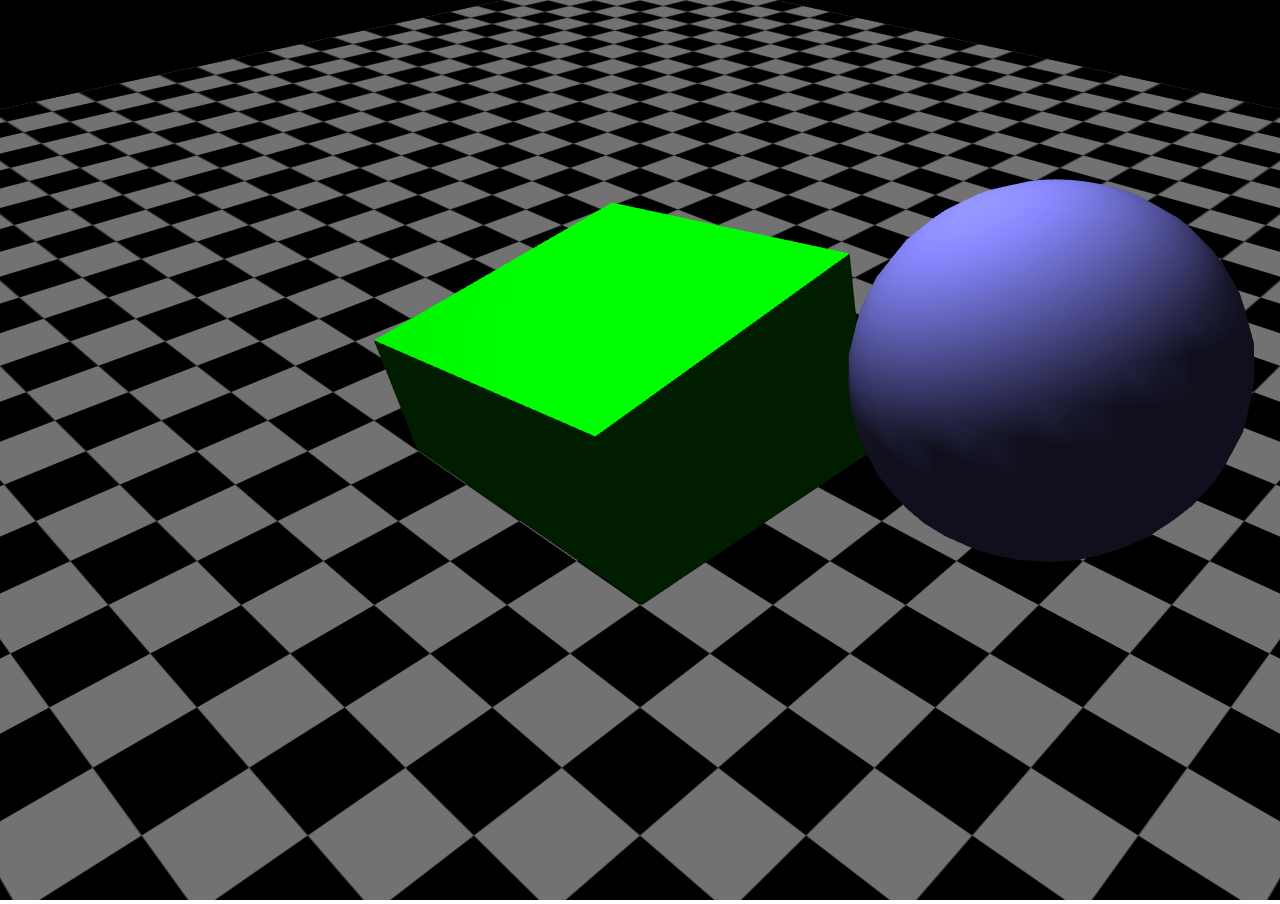
==== src/index.html @ b943882a "bigger cube" ====
<!DOCTYPE html>
<html>
    <head>
        <meta charset=utf-8>
        <title>My first Three.js app</title>
        <style>
            body { margin: 0; overflow: hidden; }
            canvas { width: 100%; height: 100% }
        </style>

        <script src="js/three.min.js"></script>
        <script src="js/Detector.js"></script>
        <script src="js/OrbitControls.js"></script>
        <script src="js/THREEx.KeyboardState.js"></script>
    </head>
    <body>

        <script>
            ///////////
            // SCENE //
            ///////////
            scene = new THREE.Scene();
            ////////////
            // CAMERA //
            ////////////
            
            // set the view size in pixels (custom or according to window size)
            // var SCREEN_WIDTH = 400, SCREEN_HEIGHT = 300;
            var SCREEN_WIDTH = window.innerWidth, SCREEN_HEIGHT = window.innerHeight;   
            // camera attributes
            var VIEW_ANGLE = 45, 
            ASPECT = SCREEN_WIDTH / SCREEN_HEIGHT, 
            NEAR = 0.1, 
            FAR = 10000;
            // set up camera
            camera = new THREE.PerspectiveCamera( VIEW_ANGLE, ASPECT, NEAR, FAR);
            // add the camera to the scene
            scene.add(camera);
            // the camera defaults to position (0,0,0)
            //  so pull it back (z = 400) and up (y = 100) and set the angle towards the scene origin
            camera.position.set(200,200,200);
            camera.lookAt(scene.position);  

            //var renderer = new THREE.WebGLRenderer();

                // create and start the renderer; choose antialias setting.
            if ( Detector.webgl )
                renderer = new THREE.WebGLRenderer( {antialias:true} );
            else
                renderer = new THREE.CanvasRenderer(); 
            renderer.setSize( window.innerWidth, window.innerHeight );
            document.body.appendChild( renderer.domElement );


            var geometry = new THREE.BoxGeometry( 100, 100, 100 );
            var material = new THREE.MeshLambertMaterial( { color: 0x00ff00 } );
            var cube = new THREE.Mesh( geometry, material );
            cube.position.set(0, 5, 0);
            scene.add( cube );



            // most objects displayed are a "mesh":
            //  a collection of points ("geometry") and
            //  a set of surface parameters ("material")    
            // Sphere parameters: radius, segments along width, segments along height
            var sphereGeometry = new THREE.SphereGeometry( 50, 32, 16 ); 
            // use a "lambert" material rather than "basic" for realistic lighting.
            //   (don't forget to add (at least one) light!)
            var sphereMaterial = new THREE.MeshLambertMaterial( {color: 0x8888ff} ); 
            var sphere = new THREE.Mesh(sphereGeometry, sphereMaterial);
            sphere.position.set(100, 50, -50);
            scene.add(sphere);


            // note: 4x4 checkboard pattern scaled so that each square is 25 by 25 pixels.
            var floorTexture = new THREE.ImageUtils.loadTexture( 'img/checkerboard.jpg' );
            floorTexture.wrapS = floorTexture.wrapT = THREE.RepeatWrapping; 
            floorTexture.repeat.set( 10, 10 );
            // DoubleSide: render texture on both sides of mesh
            var floorMaterial = new THREE.MeshLambertMaterial( { map: floorTexture, side: THREE.DoubleSide } );
            var floorGeometry = new THREE.PlaneGeometry(1000, 1000, 1, 1);
            var floor = new THREE.Mesh(floorGeometry, floorMaterial);
            floor.position.y = -0.5;
            floor.rotation.x = Math.PI / 2;
            scene.add(floor);

            //camera.position.z = 5;

            controls = new THREE.OrbitControls( camera, renderer.domElement );

            var light1 = new THREE.PointLight(0xffffff, 1.0, 0.0, 1);
            light1.position.set(0,250,0);
            scene.add(light1);


            var light = new THREE.AmbientLight( 0x1d1d1d ); // soft white light
            scene.add( light );


            var keyboard = new THREEx.KeyboardState();

            function animate() 
            {
                requestAnimationFrame( animate );
                render();       
                update();
            }
            function update()
            {
                var MOVE_BY = .1;

                if ( keyboard.pressed("w") ) {
                    console.log( 'Have a nice day! - w'); 
                    cube.position.z -= MOVE_BY;
                }
                if ( keyboard.pressed("s") ) {
                    console.log( 'Have a nice day! - s'); 
                    cube.position.z += MOVE_BY;
                }
                if ( keyboard.pressed("a") ) {
                    console.log( 'Have a nice day! - a'); 
                    cube.position.x -= MOVE_BY;
                }
                if ( keyboard.pressed("d") ) {
                    console.log( 'Have a nice day! - d'); 
                    cube.position.x += MOVE_BY;
                }
                if ( keyboard.pressed("e") ) {
                    console.log( 'Have a nice day! - e'); 
                    cube.position.y += MOVE_BY;
                }
                if ( keyboard.pressed("q") ) {
                    console.log( 'Have a nice day! - q'); 
                    cube.position.y -= MOVE_BY;
                }
                if ( keyboard.pressed("up") ) {
                    console.log( 'Have a nice day! - up'); 
                    cube.rotateX(MOVE_BY);
                }
                if ( keyboard.pressed("down") ) {
                    console.log( 'Have a nice day! - down'); 
                    cube.rotateX(MOVE_BY*-1);
                }
                if ( keyboard.pressed("left") ) {
                    console.log( 'Have a nice day! - left'); 
                    cube.rotateZ(MOVE_BY);
                }
                if ( keyboard.pressed("right") ) {
                    console.log( 'Have a nice day! - right'); 
                    cube.rotateZ(MOVE_BY*-1);
                }

                cube.rotateZ(MOVE_BY*-1);
                cube.rotateX(MOVE_BY*-1);


                    
                controls.update();
            }
            function render() 
            {   
                renderer.render( scene, camera );
            } 
            animate();           
        </script>
    </body>
</html>
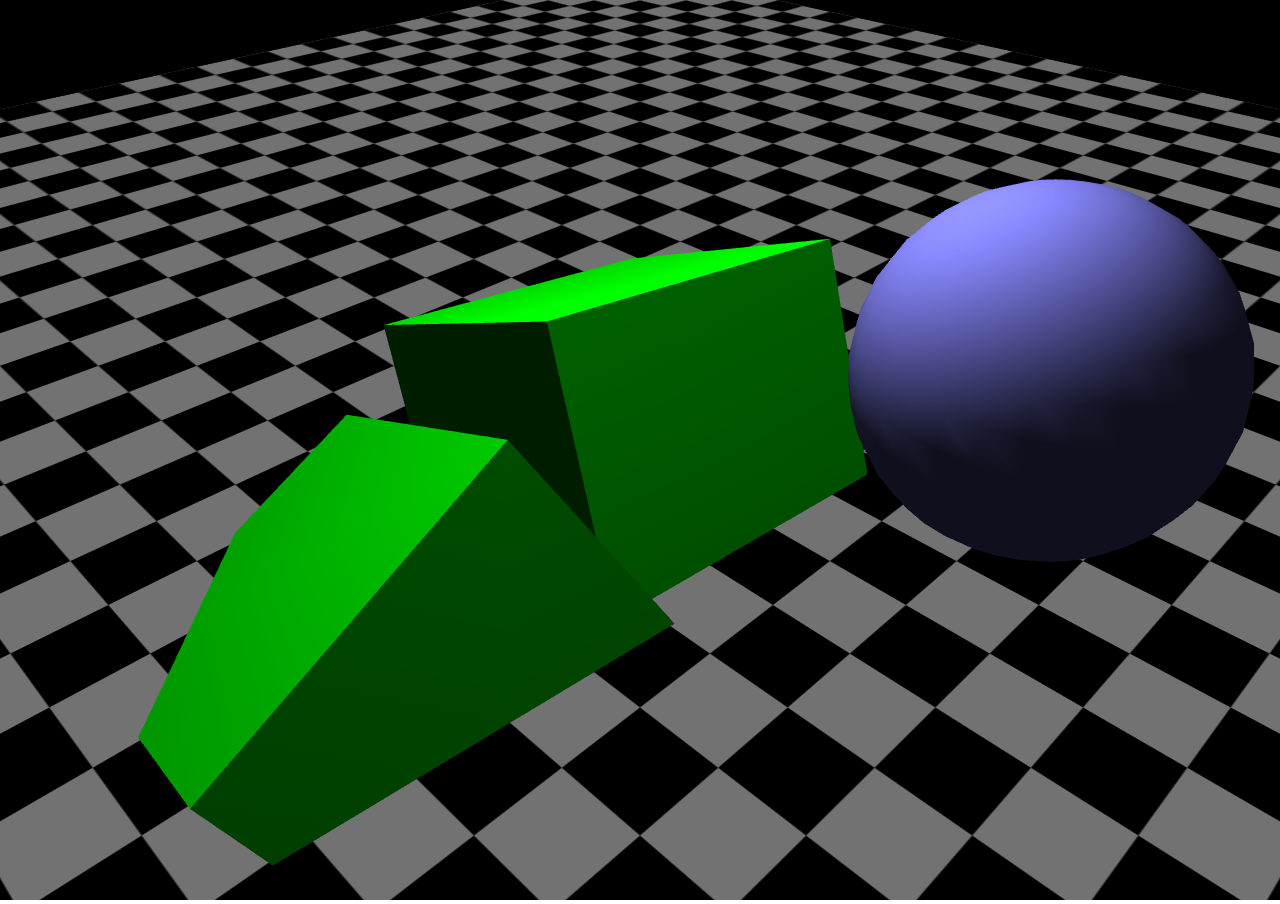
==== commit db2382f1: "grouping" ====
--- a/src/index.html
+++ b/src/index.html
@@ -52,11 +52,23 @@
             document.body.appendChild( renderer.domElement );
 
 
+            var group = new THREE.Group();
             var geometry = new THREE.BoxGeometry( 100, 100, 100 );
             var material = new THREE.MeshLambertMaterial( { color: 0x00ff00 } );
             var cube = new THREE.Mesh( geometry, material );
             cube.position.set(0, 5, 0);
-            scene.add( cube );
+            //scene.add( cube );
+            group.add(cube);
+
+
+            //var geometry = new THREE.BoxGeometry( 100, 100, 100 );
+            //var material = new THREE.MeshLambertMaterial( { color: 0x00ff00 } );
+            var cube2 = new THREE.Mesh( geometry, material );
+            cube2.position.set(10, 15, 100);
+            group.add( cube2 );
+
+
+            scene.add( group );
 
 
 
@@ -112,47 +124,48 @@
 
                 if ( keyboard.pressed("w") ) {
                     console.log( 'Have a nice day! - w'); 
-                    cube.position.z -= MOVE_BY;
+                    group.position.z -= MOVE_BY;
                 }
                 if ( keyboard.pressed("s") ) {
                     console.log( 'Have a nice day! - s'); 
-                    cube.position.z += MOVE_BY;
+                    group.position.z += MOVE_BY;
                 }
                 if ( keyboard.pressed("a") ) {
                     console.log( 'Have a nice day! - a'); 
-                    cube.position.x -= MOVE_BY;
+                    group.position.x -= MOVE_BY;
                 }
                 if ( keyboard.pressed("d") ) {
                     console.log( 'Have a nice day! - d'); 
-                    cube.position.x += MOVE_BY;
+                    group.position.x += MOVE_BY;
                 }
                 if ( keyboard.pressed("e") ) {
                     console.log( 'Have a nice day! - e'); 
-                    cube.position.y += MOVE_BY;
+                    group.position.y += MOVE_BY;
                 }
                 if ( keyboard.pressed("q") ) {
                     console.log( 'Have a nice day! - q'); 
-                    cube.position.y -= MOVE_BY;
+                    group.position.y -= MOVE_BY;
                 }
                 if ( keyboard.pressed("up") ) {
                     console.log( 'Have a nice day! - up'); 
-                    cube.rotateX(MOVE_BY);
+                    group.rotateX(MOVE_BY);
                 }
                 if ( keyboard.pressed("down") ) {
                     console.log( 'Have a nice day! - down'); 
-                    cube.rotateX(MOVE_BY*-1);
+                    group.rotateX(MOVE_BY*-1);
                 }
                 if ( keyboard.pressed("left") ) {
                     console.log( 'Have a nice day! - left'); 
-                    cube.rotateZ(MOVE_BY);
+                    group.rotateZ(MOVE_BY);
                 }
                 if ( keyboard.pressed("right") ) {
                     console.log( 'Have a nice day! - right'); 
-                    cube.rotateZ(MOVE_BY*-1);
+                    group.rotateZ(MOVE_BY*-1);
                 }
 
-                cube.rotateZ(MOVE_BY*-1);
-                cube.rotateX(MOVE_BY*-1);
+                group.rotateZ(0.01);
+                group.rotateX(0.01);
+                cube.rotateX(0.1);
 
 
                     
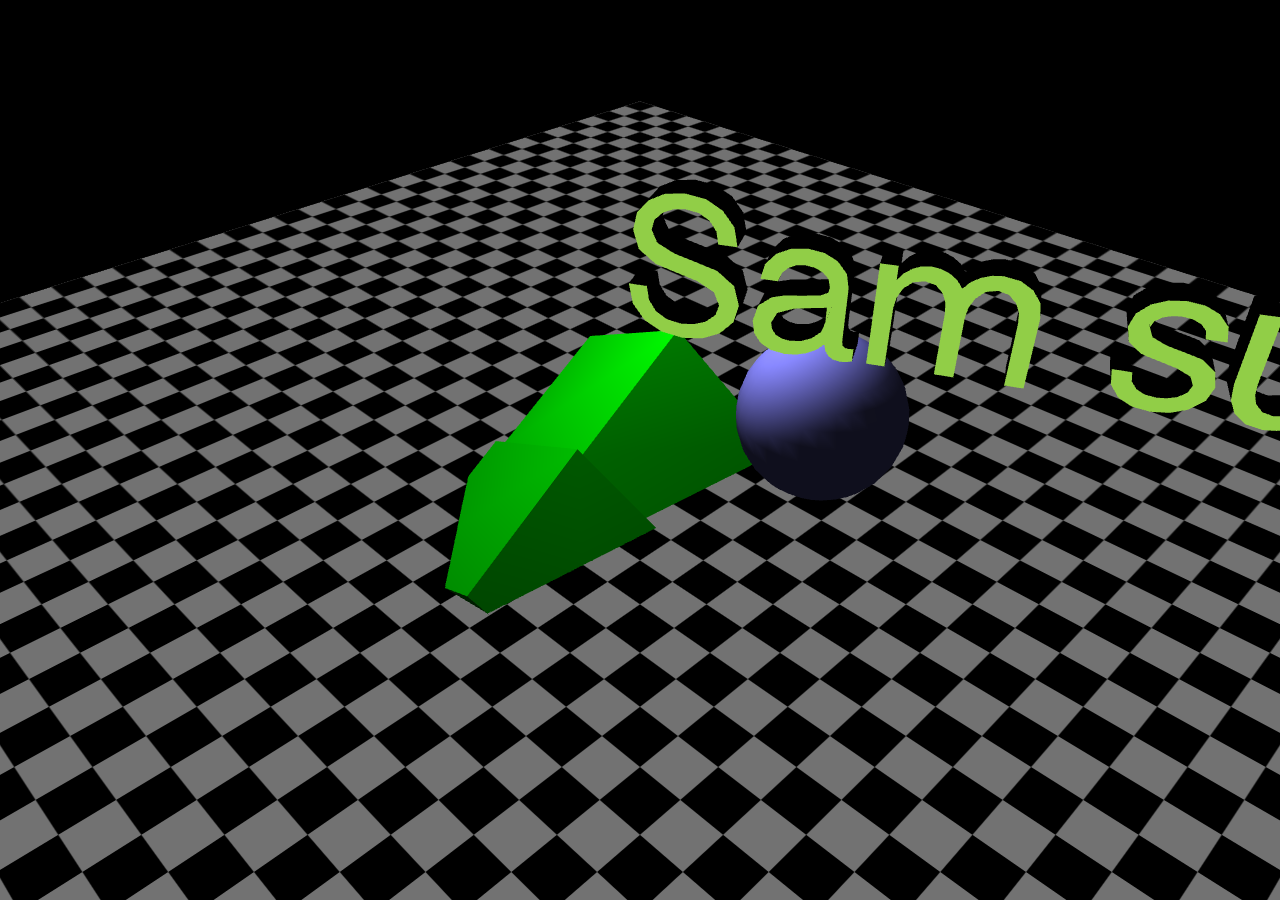
==== commit 1f18b0aa: "add text" ====
--- a/src/index.html
+++ b/src/index.html
@@ -12,6 +12,10 @@
         <script src="js/Detector.js"></script>
         <script src="js/OrbitControls.js"></script>
         <script src="js/THREEx.KeyboardState.js"></script>
+
+        <script src="js/TextGeometry.js"></script>
+        <script src="js/FontUtils.js"></script>
+        <script src="fonts/helvetiker_regular.typeface.js"></script>
     </head>
     <body>
 
@@ -38,7 +42,7 @@
             scene.add(camera);
             // the camera defaults to position (0,0,0)
             //  so pull it back (z = 400) and up (y = 100) and set the angle towards the scene origin
-            camera.position.set(200,200,200);
+            camera.position.set(400,400,400);
             camera.lookAt(scene.position);  
 
             //var renderer = new THREE.WebGLRenderer();
@@ -67,6 +71,36 @@
             cube2.position.set(10, 15, 100);
             group.add( cube2 );
 
+
+
+            var theText = "Sam sucks";
+            var hash = document.location.hash.substr( 1 );
+            if ( hash.length !== 0 ) {
+
+                theText = hash;
+
+            }
+
+            var text3d = new THREE.TextGeometry( theText, {
+
+                size: 80,
+                height: 20,
+                curveSegments: 2,
+                font: "helvetiker"
+
+            });
+
+            text3d.computeBoundingBox();
+            var centerOffset = -0.5 * ( text3d.boundingBox.max.x - text3d.boundingBox.min.x );
+
+            var material = new THREE.MeshFaceMaterial( [
+                new THREE.MeshBasicMaterial( { color: Math.random() * 0xffffff, overdraw: 0.5 } ),
+                new THREE.MeshBasicMaterial( { color: 0x000000, overdraw: 0.5 } )
+            ] );
+
+            text = new THREE.Mesh( text3d, material );
+            text.position.set(0,100,0);
+            scene.add(text);
 
             scene.add( group );
 
@@ -166,7 +200,7 @@
                 group.rotateZ(0.01);
                 group.rotateX(0.01);
                 cube.rotateX(0.1);
-
+                text.rotateY(0.01);
 
                     
                 controls.update();
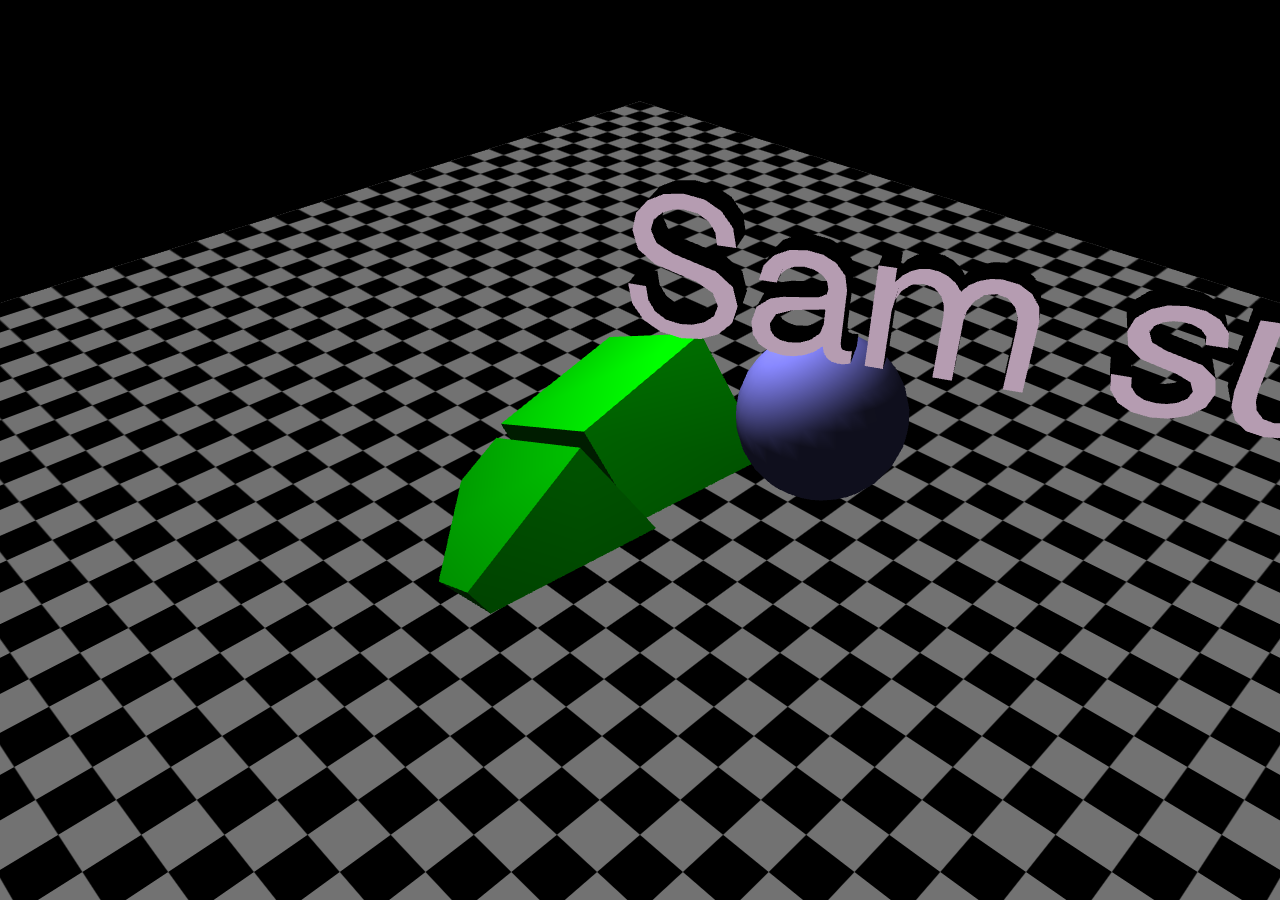
==== commit 2da4343d: "touch contorls" ====
--- a/src/index.html
+++ b/src/index.html
@@ -11,6 +11,8 @@
         <script src="js/three.min.js"></script>
         <script src="js/Detector.js"></script>
         <script src="js/OrbitControls.js"></script>
+
+        <script src="js/TrackballControls.js"></script>
         <script src="js/THREEx.KeyboardState.js"></script>
 
         <script src="js/TextGeometry.js"></script>
@@ -133,7 +135,11 @@
 
             //camera.position.z = 5;
 
-            controls = new THREE.OrbitControls( camera, renderer.domElement );
+            //controls = new THREE.OrbitControls( camera, renderer.domElement );
+            controls = new THREE.TrackballControls( camera );
+            controls.staticMoving = true;
+            controls.dynamicDampingFactor = 0.3;
+
 
             var light1 = new THREE.PointLight(0xffffff, 1.0, 0.0, 1);
             light1.position.set(0,250,0);
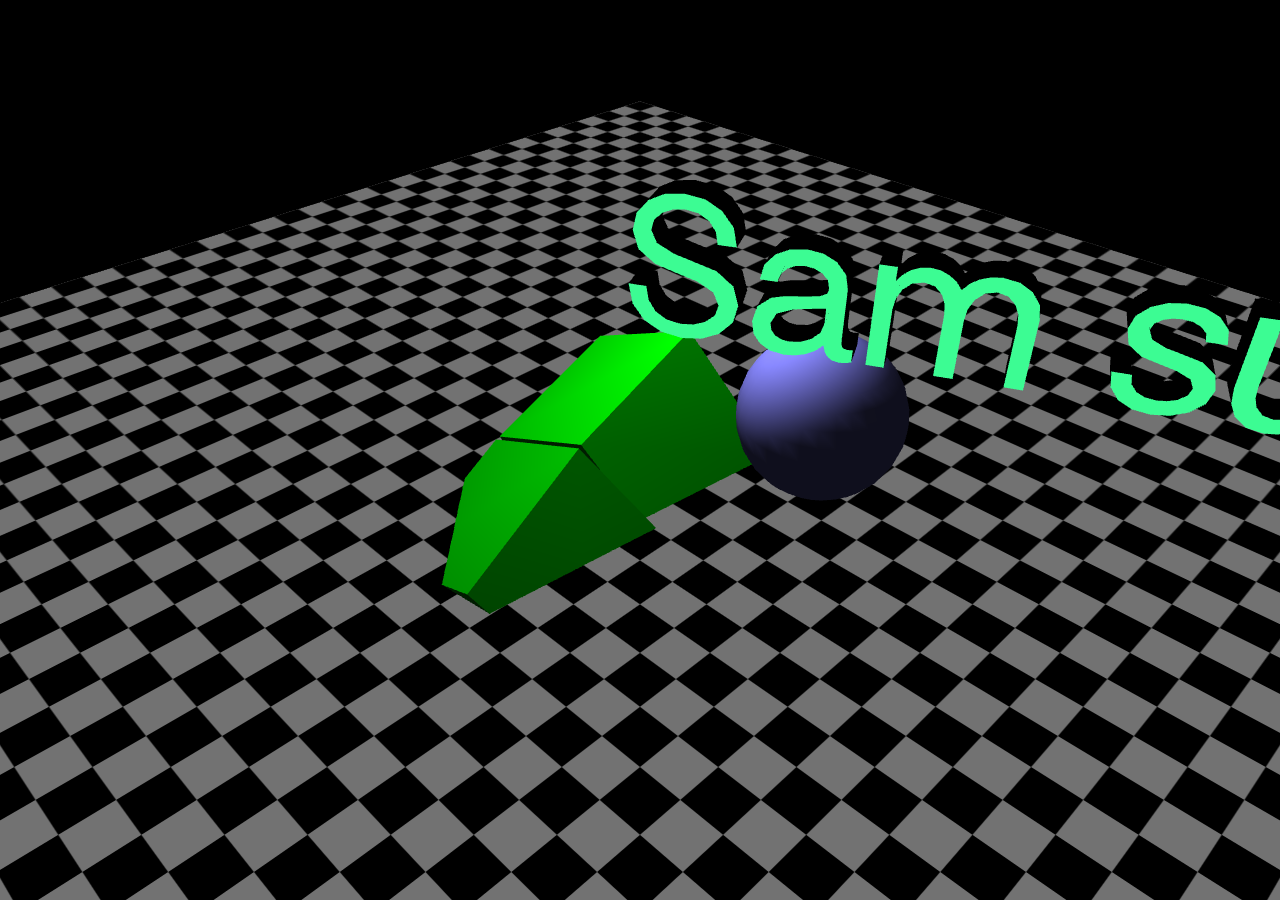
==== commit 1444672d: "I like orbit controls better" ====
--- a/src/index.html
+++ b/src/index.html
@@ -135,10 +135,10 @@
 
             //camera.position.z = 5;
 
-            //controls = new THREE.OrbitControls( camera, renderer.domElement );
-            controls = new THREE.TrackballControls( camera );
+            controls = new THREE.OrbitControls( camera, renderer.domElement );
+            /*controls = new THREE.TrackballControls( camera );
             controls.staticMoving = true;
-            controls.dynamicDampingFactor = 0.3;
+            controls.dynamicDampingFactor = 0.3;*/
 
 
             var light1 = new THREE.PointLight(0xffffff, 1.0, 0.0, 1);
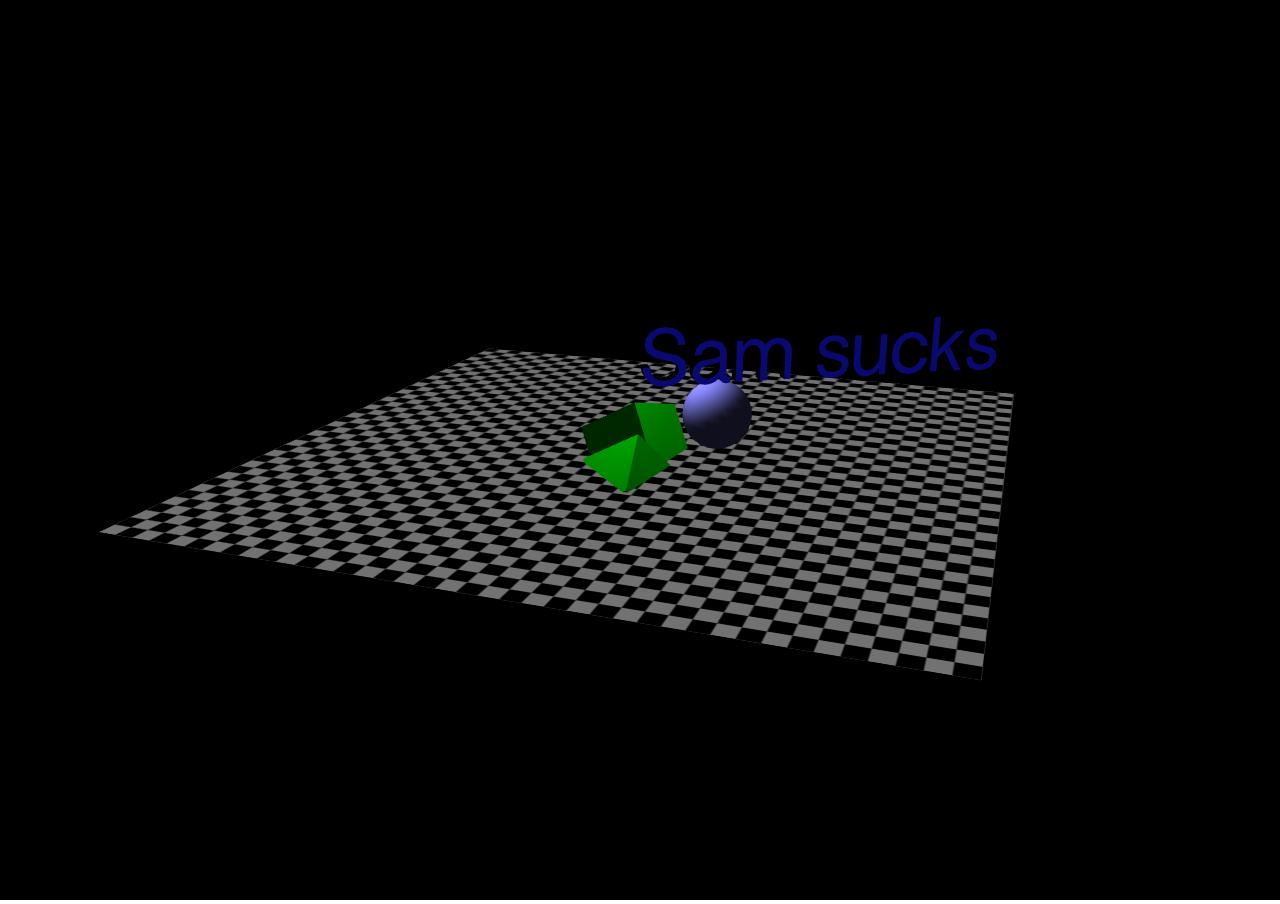
==== commit 9b88a6fb: "stuff" ====
--- a/src/index.html
+++ b/src/index.html
@@ -7,6 +7,8 @@
             body { margin: 0; overflow: hidden; }
             canvas { width: 100%; height: 100% }
         </style>
+
+        <script src="https://ajax.googleapis.com/ajax/libs/jquery/2.2.0/jquery.min.js"></script>
 
         <script src="js/three.min.js"></script>
         <script src="js/Detector.js"></script>
@@ -44,7 +46,7 @@
             scene.add(camera);
             // the camera defaults to position (0,0,0)
             //  so pull it back (z = 400) and up (y = 100) and set the angle towards the scene origin
-            camera.position.set(400,400,400);
+            camera.position.set(500,500,1400);
             camera.lookAt(scene.position);  
 
             //var renderer = new THREE.WebGLRenderer();
@@ -76,6 +78,7 @@
 
 
             var theText = "Sam sucks";
+            if(getParameterByName("msg")) theText = getParameterByName("msg");
             var hash = document.location.hash.substr( 1 );
             if ( hash.length !== 0 ) {
 
@@ -215,7 +218,14 @@
             {   
                 renderer.render( scene, camera );
             } 
-            animate();           
+            animate();    
+
+            function getParameterByName(name) {
+                name = name.replace(/[\[]/, "\\[").replace(/[\]]/, "\\]");
+                var regex = new RegExp("[\\?&]" + name + "=([^&#]*)"),
+                    results = regex.exec(location.search);
+                return results === null ? "" : decodeURIComponent(results[1].replace(/\+/g, " "));
+            }       
         </script>
     </body>
 </html> 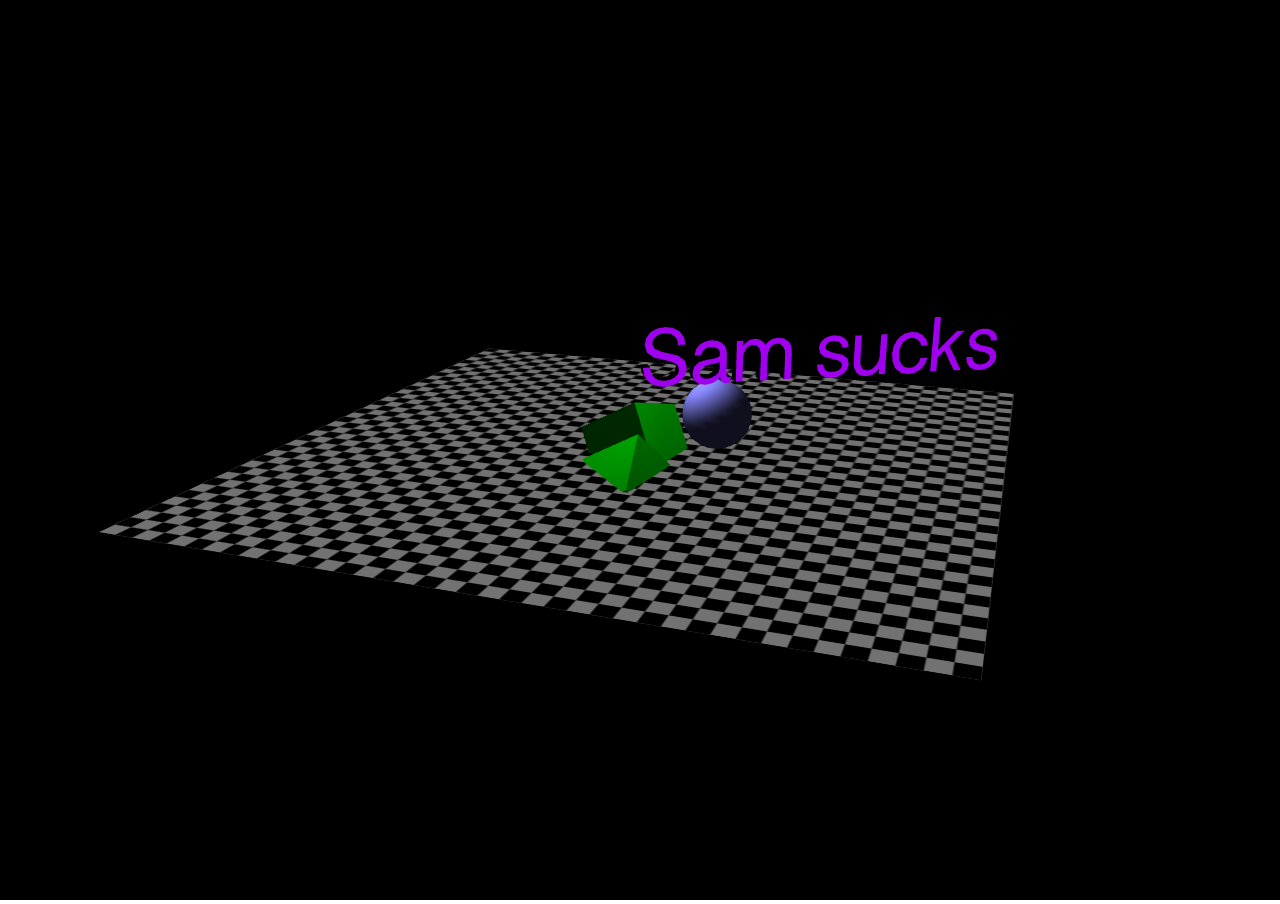
==== commit e4f7c9aa: "loading screen and breakout the game into a manager" ====
--- a/src/index.html
+++ b/src/index.html
@@ -161,6 +161,7 @@
                 render();       
                 update();
             }
+            
             function update()
             {
                 var MOVE_BY = .1;
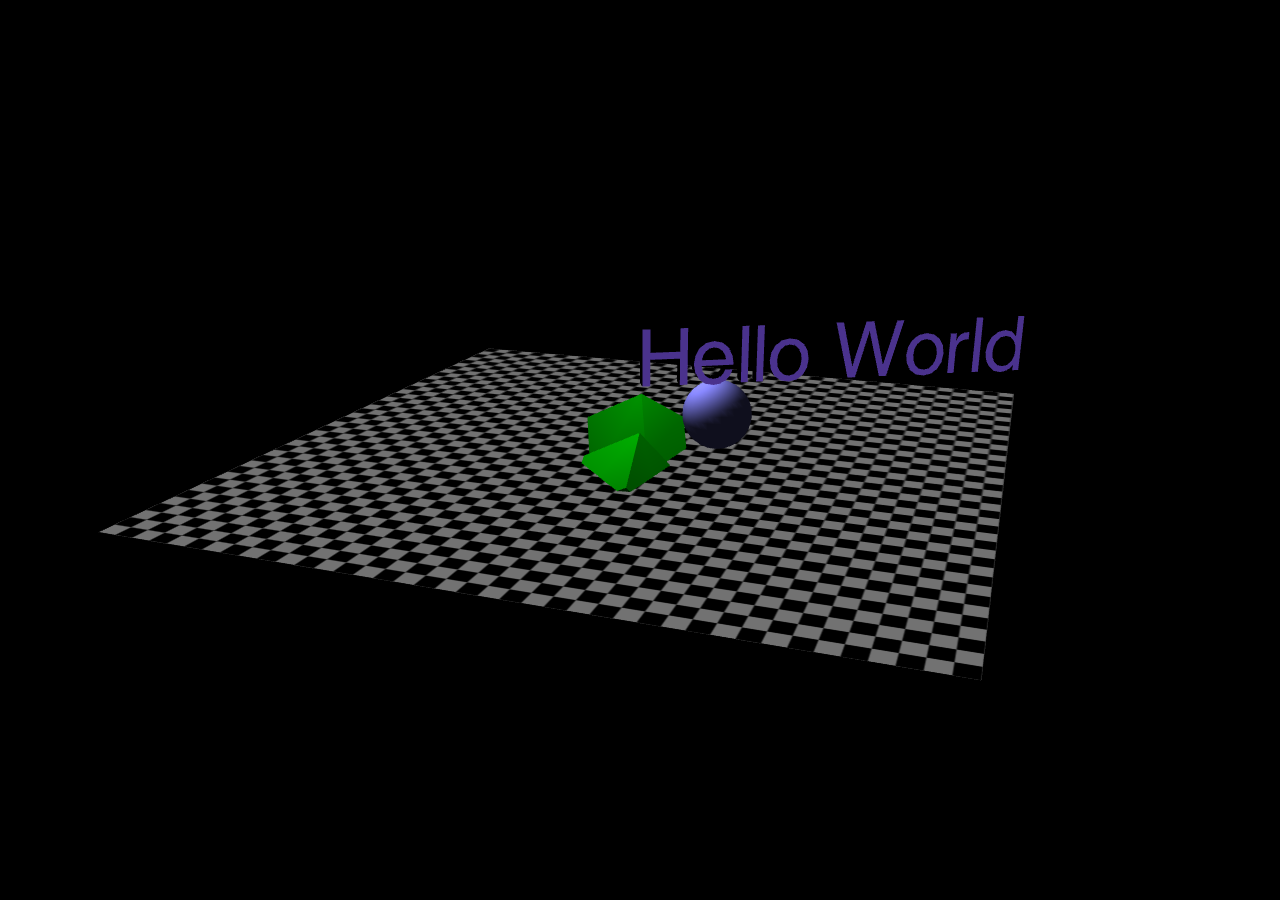
==== commit fb2b9681: "Lets be nicer" ====
--- a/src/index.html
+++ b/src/index.html
@@ -77,7 +77,7 @@
 
 
 
-            var theText = "Sam sucks";
+            var theText = "Hello World";
             if(getParameterByName("msg")) theText = getParameterByName("msg");
             var hash = document.location.hash.substr( 1 );
             if ( hash.length !== 0 ) {
@@ -229,4 +229,4 @@
             }       
         </script>
     </body>
-</html> +</html> 
